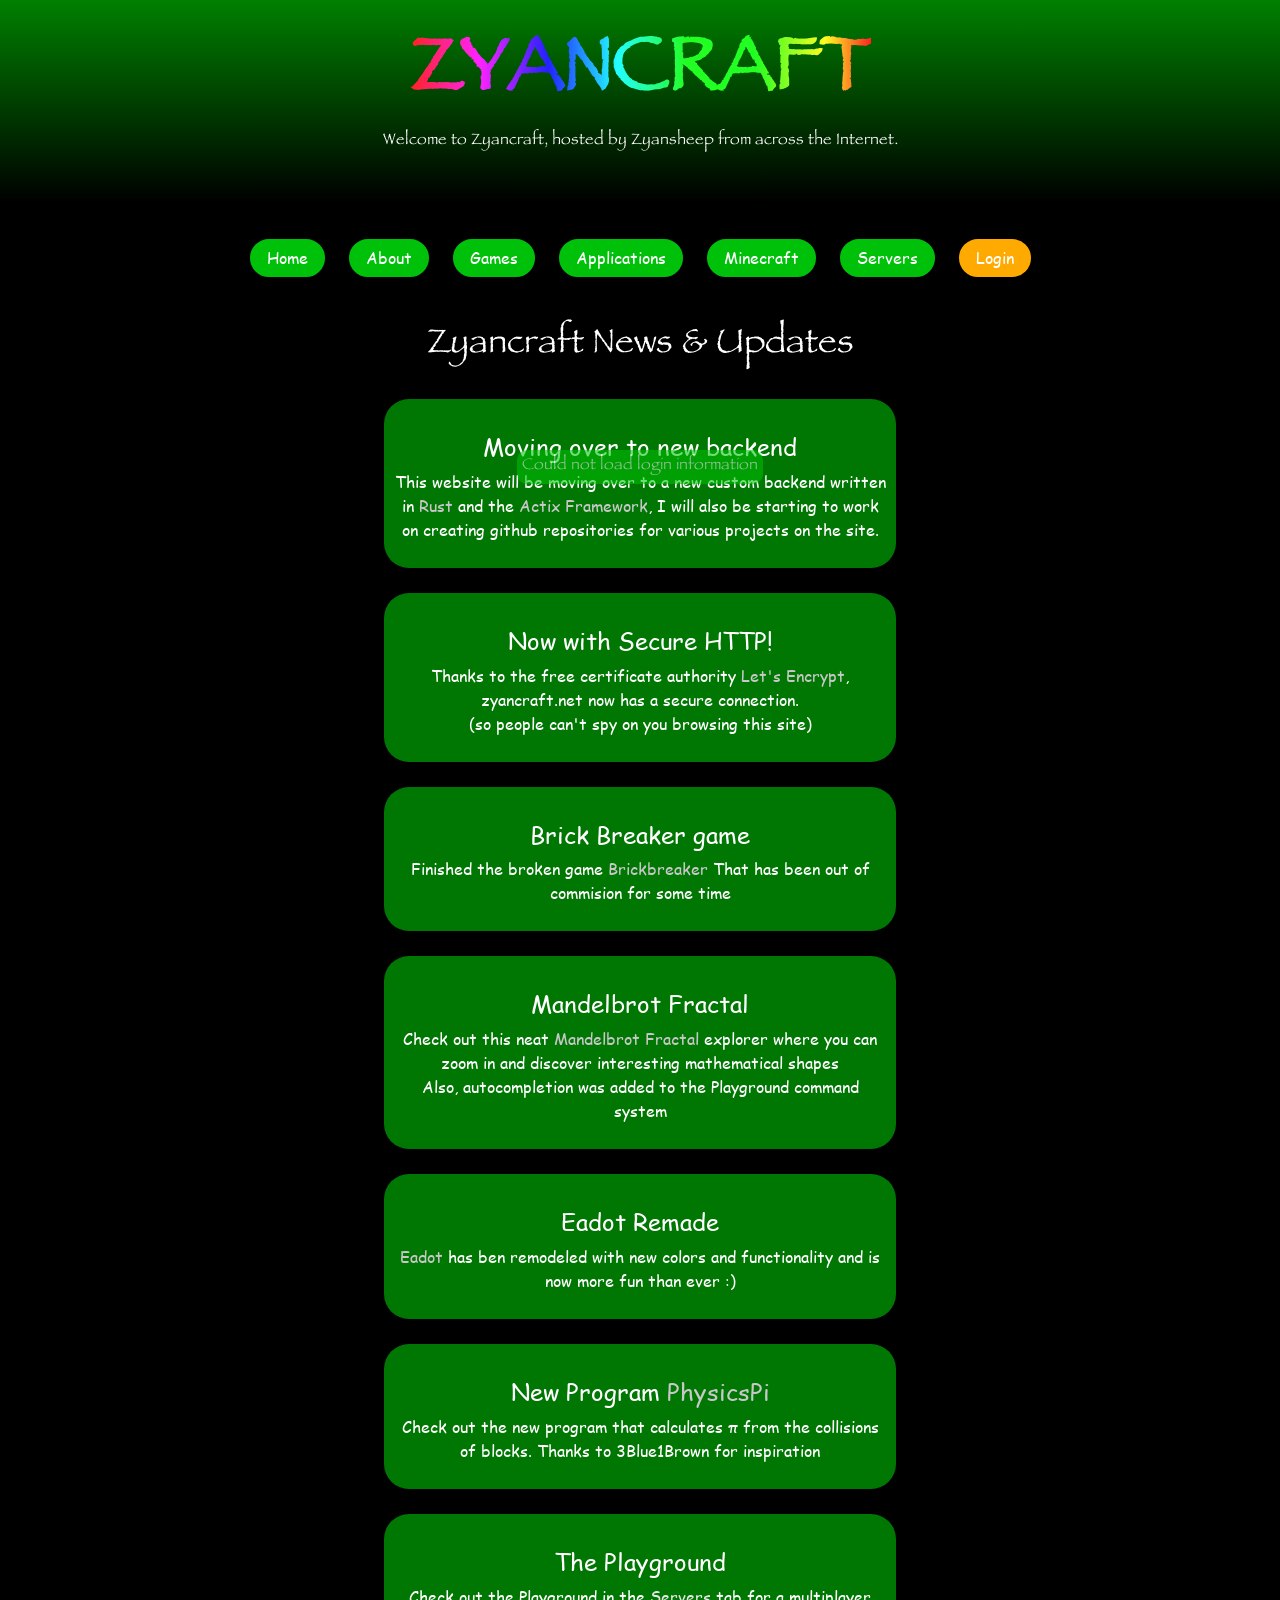
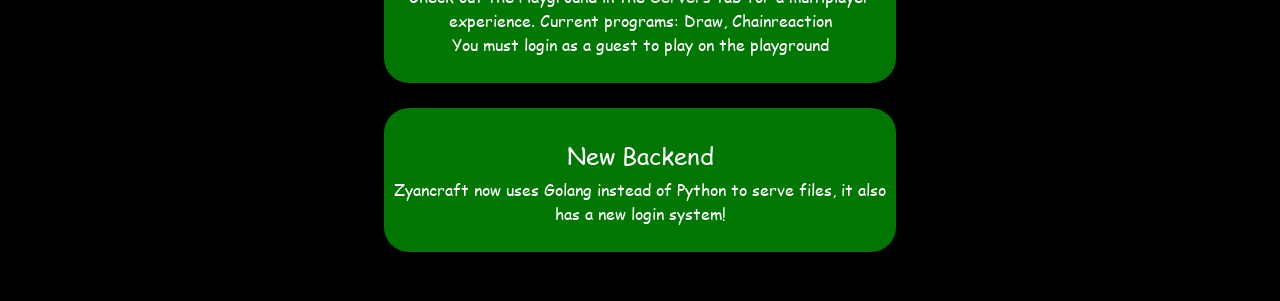
==== index.html @ 0af3b863 "initial commit" ====
<!DOCTYPE html>
<html lang="en">
  <head>
    <link rel="stylesheet" href="/lib/css/bootstrap.min.css">
    <link rel="stylesheet" href="style.css">

    <title>Zyancraft - Place of Code and Games</title>
    <script src="/lib/js/jquery.min.js"></script>
    <script src="/login"></script>
    <script src="index.js"></script>
  </head>
  <body>
    <div class="jumbotron noselect">
      <h1 class="rotatebop" data-text="ZYANCRAFT"><strong><span class="rainbow">ZYANCRAFT</span></strong></h1>
      <p>Welcome to Zyancraft, hosted by Zyansheep from across the Internet.</p>
    </div>
    <ul id="main-selection" class="noselect">
      <li><a onclick="changepage('news')" class="button" href="#">Home</a></li>
      <li><a onclick="changepage('about')" class="button" href="#">About</a></li>
      <li><a onclick="changepage('processing')" class="button" href="#">Games</a></li>
      <li><a onclick="changepage('applications')" class="button" href="#">Applications</a></li>
      <li><a onclick="changepage('minecraft')" class="button" href="#">Minecraft</a></li>
      <li><a onclick="changepage('servers')" class="button" href="#">Servers</a></li>
      <li><a onclick="changepage('login')" class="button-unfinished" id="loginButton" href="#">Login</a></li>
    </ul>
    <br><br>
    
    <div style="display:block" id="news" class="page">
      <h2>Zyancraft News & Updates</h2><br>
      <div class="news">
        <br>
        <h4>Moving over to new backend</h4>
        <p>
          This website will be moving over to a new custom backend written in <a href="https://www.rust-lang.org/">Rust</a> and the <a href="https://actix.rs/">Actix Framework</a>, 
          I will also be starting to work on creating github repositories for various projects on the site.
        </p>
      </div>
      <div class="news">
        <br>
        <h4>Now with Secure HTTP!</h4>
        <p>Thanks to the free certificate authority <a href="https://letsencrypt.org/">Let's Encrypt</a>, zyancraft.net now has a secure connection.<br> (so people can't spy on you browsing this site)</p>
      </div>
      <div class="news">
        <br>
        <h4>Brick Breaker game</h4>
        <p>Finished the broken game <a href="/proj/processing/brickbreaker">Brickbreaker</a> That has been out of commision for some time</p>
      </div>
      <div class="news">
        <br>
        <h4>Mandelbrot Fractal</h4>
        <p>Check out this neat <a href="/proj/processing/Mandelbrot">Mandelbrot Fractal</a> explorer where you can zoom in and discover interesting mathematical shapes
          <br>Also, autocompletion was added to the Playground command system</p>
        </div>
      <div class="news">
        <br>
        <h4>Eadot Remade</h4>
        <p><a href="/proj/processing/eadot">Eadot</a> has ben remodeled with new colors and functionality and is now more fun than ever :)</p>
      </div>
      <div class="news">
        <br>
        <h4>New Program <a href="/proj/processing/PhysicsPi">PhysicsPi</a></h4>
        <p>Check out the new program that calculates π from the collisions of blocks. Thanks to 3Blue1Brown for inspiration</p>
      </div>
      <div class="news">
        <br>
        <h4>The Playground</h4>
        <p>Check out the Playground in the <a href="#servers" style="color:rgb(230,230,230)">Servers</a> tab for a multiplayer experience. Current programs: Draw, Chainreaction
        <br>You must login as a guest to play on the playground</p>
      </div>
      <div class="news">
        <br>
        <h4>New Backend</h4>
        <p>Zyancraft now uses Golang instead of Python to serve files, it also has a new login system!</p>
      </div>
    </div>
    <div id="about" class="page">
      <h2>About Zyancraft</h2><br>
      <p>Meet the amazing creators of this site!</p>
      <div class="news" style="background: linear-gradient(to bottom, #5200c6, #0900c6);">
        <br>
        <h4 class="glitch" data-text="Zyansheep" onclick="if(UserIsLogged){window.location.href='/proj/play';}">Zyansheep</h4>
        <p>The creator of the site, this guy is awesome!</p>
      </div>
      <div class="news" style="background: linear-gradient(to bottom, #0900c6, #5200c6);">
        <br>
        <h4 onclick="window.location.href='/proj/pool'">cphos</h4>
        <p>Also awesome, this guy designed some of the look of the site and contributed to various projects!
          <br>
          <a class="button" href="https://github.com/cphos">Github</a>
        </p>
      </div>
      <div class="news" style="background: linear-gradient(to bottom, #5200c6, #000000);">
        <br>
        <h4>Zyker Sheep</h4>
        <p>No one knows who this <a onclick="location.href = '/proj/pool/Zykers%20Forgotten/'">guy</a> is...</p>
      </div>
    </div>
    <div id="processing" class="page">
      <h2>Stuff programmed in processing</h2>
      <a class="button" href="/proj/processing/brickbreaker">Brickbreaker</a><br>
      <a class="button" href="/proj/processing/Mandelbrot">Mandelbrot</a><br>
      <a class="button" href="/proj/processing/eadot">Eadot</a><br>
      <a class="button" href="/proj/processing/PhysicsPi">PhysicsPi</a><br>
      <a class="button" href="/proj/processing/snake">Snake</a><br>
      <a class="button" href="/proj/processing/paint">Paint</a><br>
      <a class="button" href="/proj/processing/neuralnet">Neural Net</a><br>
      <a class="button-unfinished" href="/proj/processing/3dstuff">3D Simulator</a><br>
    </div>
    <div id="applications" class="page">
      <h2>Applications</h2>
      <a class="button" href="/proj/applications/sauce">Sauce</a><br>
      <a class="button" href="/proj/applications/starz">Starz</a>
    </div>
    <div id="minecraft" class="page">
      <h2>Minecraft Mods & Resources</h2>
      <a class="button" href="/proj/minecraft/zyancraft">Zyancraft</a><br>
      <a class="button" href="/proj/minecraft/zyanmusic">ZyanMusic</a>
    </div>
    <div id="servers" class="page">
      <h2>Current Servers</h2>
      <a class="button" href="/home">Webserver</a><br>
      <a class="button" href="https://git.zyancraft.net">Gitea</a><br>
      <a class="button-unfinished" href="/proj/play" onclick="checkAuthForURL(event, '/proj/play')">Playground</a><br>
      
      <a onclick="changepage('getout')" class="button-disabled" href="#">Minecraft Modded</a><br>
      <a onclick="changepage('getout')" class="button-disabled" href="#">Minecraft 1.12</a><br>
      <a class="button-unfinished" href="/proj/agar">Agar.io</a><br>
    </div>
    <div id="login" class="page">
      <div class="login">
        <form id="loginForm">
          <h2 style="padding:10px">Login</h2>
          <input type="text" name="user" placeholder="Username" id="username" /><br/>
          <input type="password" name="pass" placeholder="Password" id="password" /><br/>
          <a href="#" id="toggleType" onclick='toggleLoginType()'>Login as User</a>
          <input id="submit" type="submit" value="Login" />
        </form>
      </div>
    </div>
    <div id="getout" class="page">
      <h2>This server is either private or requires a membership to join!</h2>
      <p>So you can't.</p>
    </div>
    <div id="userStatus">
      Logged in as: none
    </div>
    <div id="errorPopup"></div>
    <br>
  </body>
</html>
---- style.css ----
@import url("/lib/fonts/fonts.css");
@import url("rainbow.css");
@import url("glitch.css");

.advertising {
  position: fixed;
  bottom: 15px;
  width: 100%;
  font-size: 10px;
}

h1 {
  font-size: 75px;
}

h2 {
  font-size: 35px;
}

html {
  background-color: black;
}
body {
  text-align: center;
  background-color: black;
  color: white;
  font-family: Papyrus;
  font-weight: 100;
  overflow: scroll;
  overscroll-behavior-x: none;
  
  min-height: 100%;
  height: auto !important;
  height: 100%;
}

ul {
    list-style-type: none;
    margin: 0;
    padding: 0;
}

li {
    display: inline;
    padding: 10px;
}

a {
  color: rgb(200,200,200);
  text-decoration: none;
  font-family: Comic Sans MS;
}

.page {
  display: none;
}
br{
  -webkit-touch-callout: none; /* iOS Safari */
    -webkit-user-select: none; /* Safari */
     -khtml-user-select: none; /* Konqueror HTML */
       -moz-user-select: none; /* Firefox */
        -ms-user-select: none; /* Internet Explorer/Edge */
            user-select: none; /* Non-prefixed version, currently
                                  supported by Chrome and Opera */
}
.noselect {
  -webkit-touch-callout: none; /* iOS Safari */
    -webkit-user-select: none; /* Safari */
     -khtml-user-select: none; /* Konqueror HTML */
       -moz-user-select: none; /* Firefox */
        -ms-user-select: none; /* Internet Explorer/Edge */
            user-select: none; /* Non-prefixed version, currently
                                  supported by Chrome and Opera */
}

.jumbotron {
  background: linear-gradient(to bottom, green, transparent);
  padding: 2rem 1rem;
  border-radius: 0 !important;
}

.button {
  display: inline-block;
  color: white;
  background-color: #00c109;
  padding-left: 15px;
  padding-right: 15px;
  padding-top: 5px;
  padding-bottom: 5px;
  margin-top: 5px;
  border-radius: 100px;
  border: 2px solid #00c109;
  transition: background-color 0.25s ease;
  transition: color 0.25s ease;
}

.button-unfinished {
  display: inline-block;
  color: white;
  background-color: #ffaa00;
  padding-left: 15px;
  padding-right: 15px;
  padding-top: 5px;
  padding-bottom: 5px;
  margin-top: 5px;
  border-radius: 100px;
  border: 2px solid #ffaa00;
  transition: background-color 0.25s ease;
  transition: color 0.25s ease;
}

.news {
  font-family: Comic Sans MS;
  padding: 10px;
  background-color: #007703;
  border-radius: 25px;
  width: 40%;
  margin: auto;
  margin-bottom: 25px;
  align-self: center;
}

.button-disabled {
  display: inline-block;
  color: white;
  background-color: #dd0000;
  padding-left: 15px;
  padding-right: 15px;
  padding-top: 5px;
  padding-bottom: 5px;
  margin-top: 5px;
  border-radius: 100px;
  border: 2px solid #dd0000;
  transition: background-color 0.25s ease;
  transition: color 0.25s ease;
}

.button:hover {
  color: #00c109;
  background-color: transparent;
}

.button-unfinished:hover {
  color: #ffaa00;
  background-color: transparent;
}

.button-disabled:hover {
  color: #dd0000;
  background-color: transparent;
}

#userStatus {
  display: none;
  position: fixed;
  bottom: 0px;
  right: 0px;
  background-color: #00c109;
  border-radius: 10px 0 0 0;
  padding: 5px;
}
#errorPopup{
  display: none;
  position: fixed;
  top: 50vh;
  left: 50%;
  transform: translateX(-50%);
  
  background-color: #00c109;
  padding: 5px;
  border-radius: 10px;
}

.login {
  margin: auto;
  align: center;
}
#password, #username {
  border: 1px solid #a1a3a3;
  border-radius: 4px;
  box-shadow: 0 1px #fff;
  box-sizing: border-box;
  color: #696969;
  height: 39px;
  padding-left: 37px;
  transition: box-shadow 0.3s;
  width: 240px;
}
#password{
  visibility: hidden;
  margin-top: 10px;
  margin-bottom: : 10px;
}
#password:focus, #username:focus{
  box-shadow: 0 0 4px 1px rgba(55, 166, 155, 0.3);
  outline: 0;
}

#toggleType {
  color: #7f7f7f;
  font: 12px Comic Sans MS;
  position: relative;
  display: block;
  text-align: center;
  margin: 10px 0px 10px 0px;
}
#toggleType:hover { color: #3b3b3b }

#submit {
  width:240px;
  height:35px;
  display: auto;
  font-family:Arial, "Helvetica", sans-serif;
  font-size:16px;
  font-weight:bold;
  color:#fff;
  text-decoration:none;
  text-align:center;
  text-shadow:1px 1px 0px #37a69b;
  padding-top:6px;
  margin-top: auto;
  position: relative;
  cursor: pointer;
  border: none;  
  background-color: #37a69b;
  background-image: linear-gradient(top,#3db0a6,#3111);
  border-top-left-radius: 5px;
  border-top-right-radius: 5px;
  border-bottom-right-radius: 5px;
  border-bottom-left-radius:5px;
  box-shadow: inset 0px 1px 0px #2ab7ec, 0px 5px 0px 0px #497a78, 0px 10px 5px #999;
}

#submit:active {
  top:3px;
  box-shadow: inset 0px 1px 0px #2ab7ec, 0px 2px 0px 0px #31524d, 0px 5px 3px #999;
}
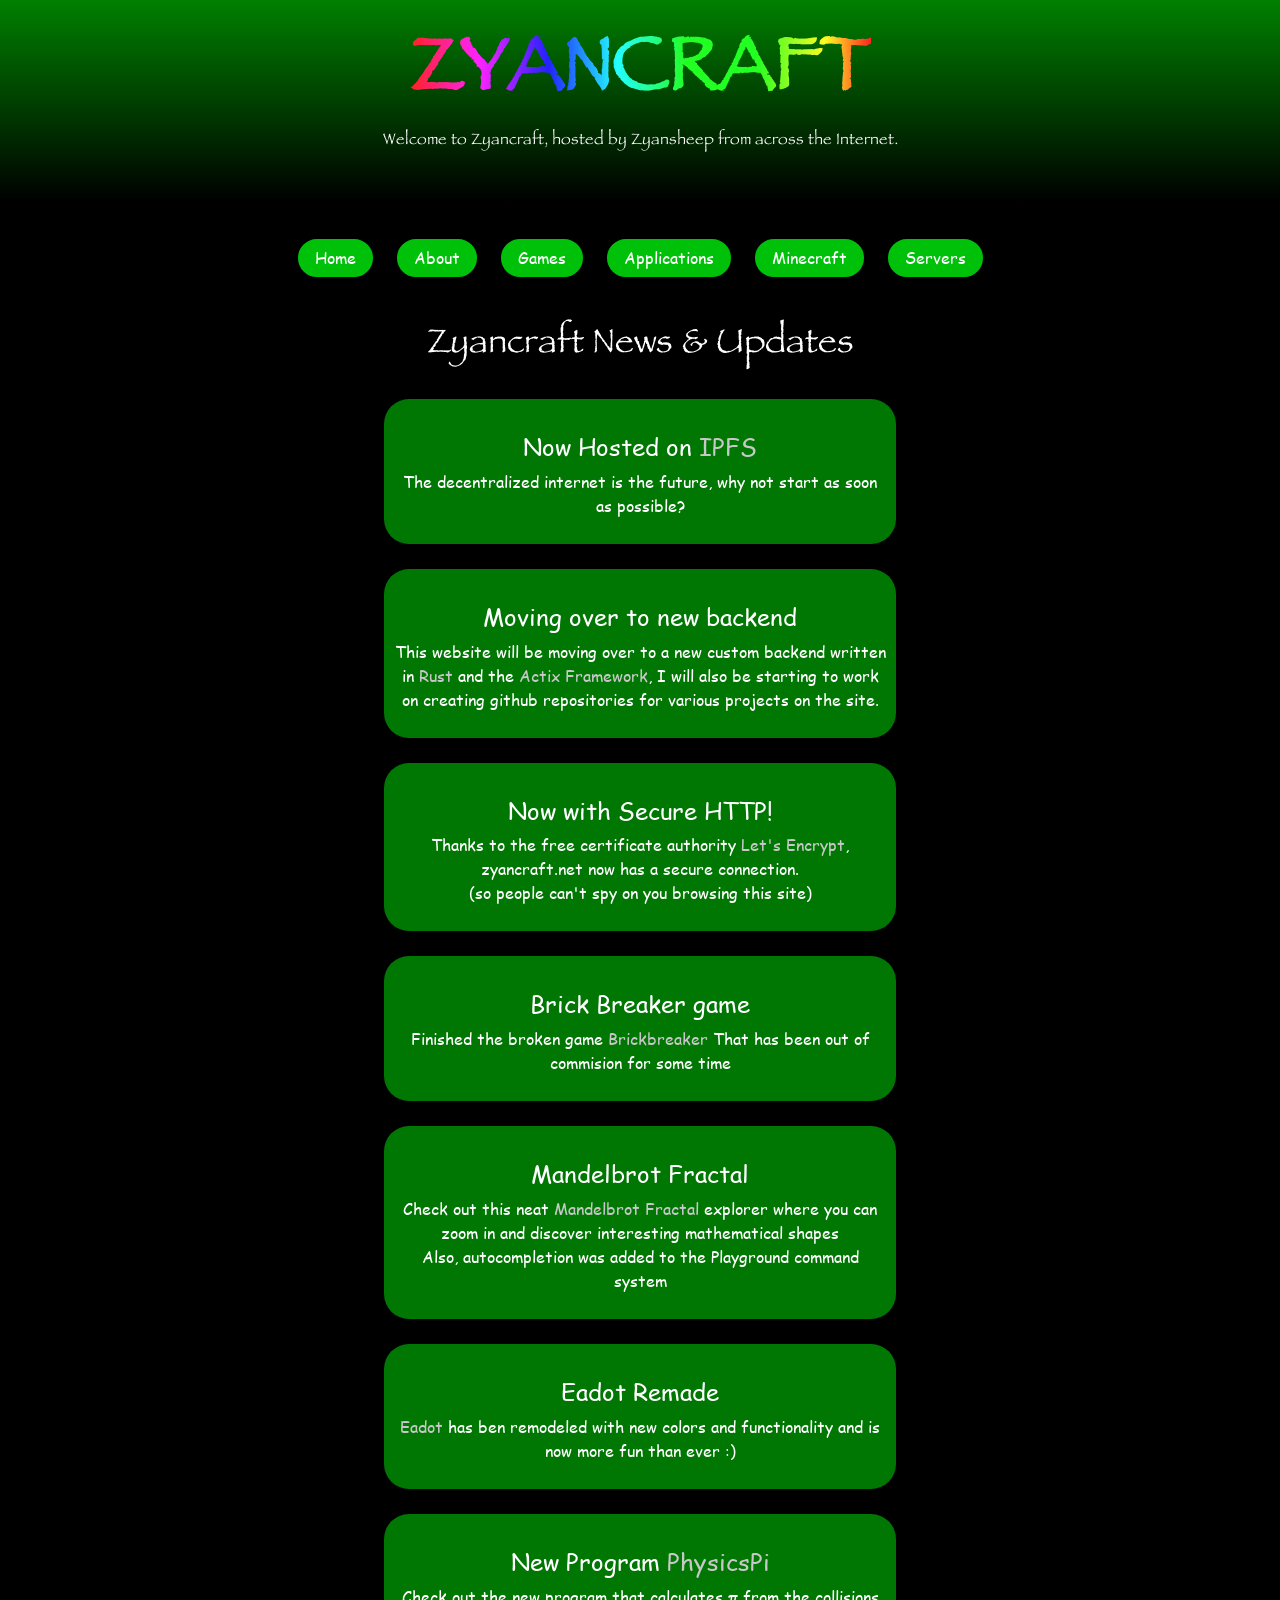
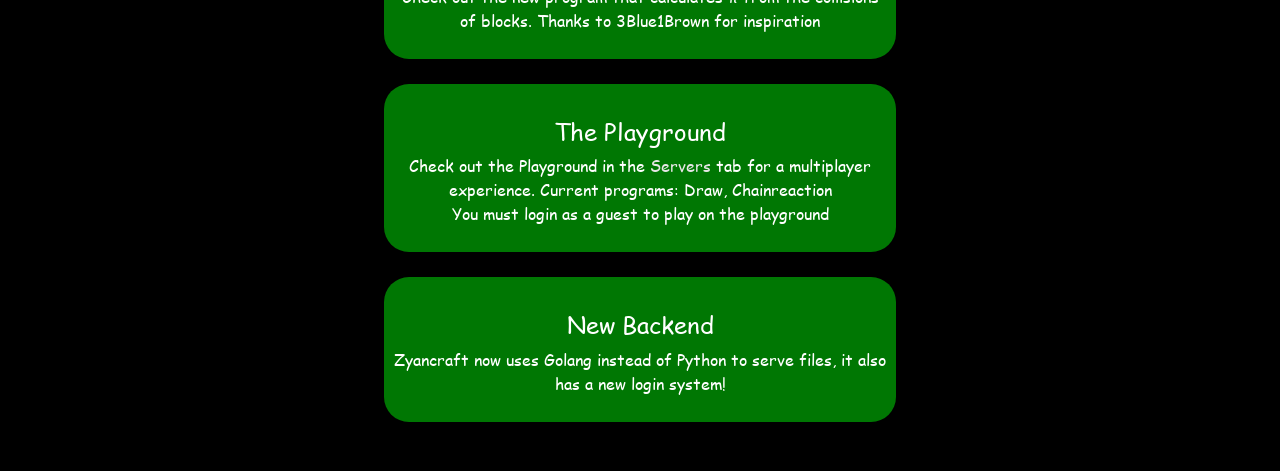
==== commit 5de4eac1: "move everything to root dir" ====
--- a/index.html
+++ b/index.html
@@ -6,7 +6,7 @@
 
     <title>Zyancraft - Place of Code and Games</title>
     <script src="/lib/js/jquery.min.js"></script>
-    <script src="/login"></script>
+    <!-- <script src="/login"></script> -->
     <script src="index.js"></script>
   </head>
   <body>
@@ -17,16 +17,23 @@
     <ul id="main-selection" class="noselect">
       <li><a onclick="changepage('news')" class="button" href="#">Home</a></li>
       <li><a onclick="changepage('about')" class="button" href="#">About</a></li>
-      <li><a onclick="changepage('processing')" class="button" href="#">Games</a></li>
+      <li><a onclick="changepage('games')" class="button" href="#">Games</a></li>
       <li><a onclick="changepage('applications')" class="button" href="#">Applications</a></li>
       <li><a onclick="changepage('minecraft')" class="button" href="#">Minecraft</a></li>
       <li><a onclick="changepage('servers')" class="button" href="#">Servers</a></li>
-      <li><a onclick="changepage('login')" class="button-unfinished" id="loginButton" href="#">Login</a></li>
+      <!-- <li><a onclick="changepage('login')" class="button-unfinished" id="loginButton" href="#">Login</a></li> -->
     </ul>
     <br><br>
     
     <div style="display:block" id="news" class="page">
       <h2>Zyancraft News & Updates</h2><br>
+      <div class="news">
+        <br>
+        <h4>Now Hosted on <a href="https://ipfs.io/">IPFS</a></h4>
+        <p>
+          The decentralized internet is the future, why not start as soon as possible?
+        </p>
+      </div>
       <div class="news">
         <br>
         <h4>Moving over to new backend</h4>
@@ -95,8 +102,11 @@
         <p>No one knows who this <a onclick="location.href = '/proj/pool/Zykers%20Forgotten/'">guy</a> is...</p>
       </div>
     </div>
-    <div id="processing" class="page">
-      <h2>Stuff programmed in processing</h2>
+    <div id="games" class="page">
+      <h2>Godot</h2>
+      <a class="button" href="/proj/godot/temple-of-zod">Temple of Zod</a><br>
+      <a class="button-unfinished" href="/proj/godot/slime">Slime Game</a><br>
+      <h2>Processing.js</h2>
       <a class="button" href="/proj/processing/brickbreaker">Brickbreaker</a><br>
       <a class="button" href="/proj/processing/Mandelbrot">Mandelbrot</a><br>
       <a class="button" href="/proj/processing/eadot">Eadot</a><br>
@@ -126,7 +136,7 @@
       <a onclick="changepage('getout')" class="button-disabled" href="#">Minecraft 1.12</a><br>
       <a class="button-unfinished" href="/proj/agar">Agar.io</a><br>
     </div>
-    <div id="login" class="page">
+   <!--  <div id="login" class="page">
       <div class="login">
         <form id="loginForm">
           <h2 style="padding:10px">Login</h2>
@@ -136,7 +146,7 @@
           <input id="submit" type="submit" value="Login" />
         </form>
       </div>
-    </div>
+    </div> -->
     <div id="getout" class="page">
       <h2>This server is either private or requires a membership to join!</h2>
       <p>So you can't.</p>
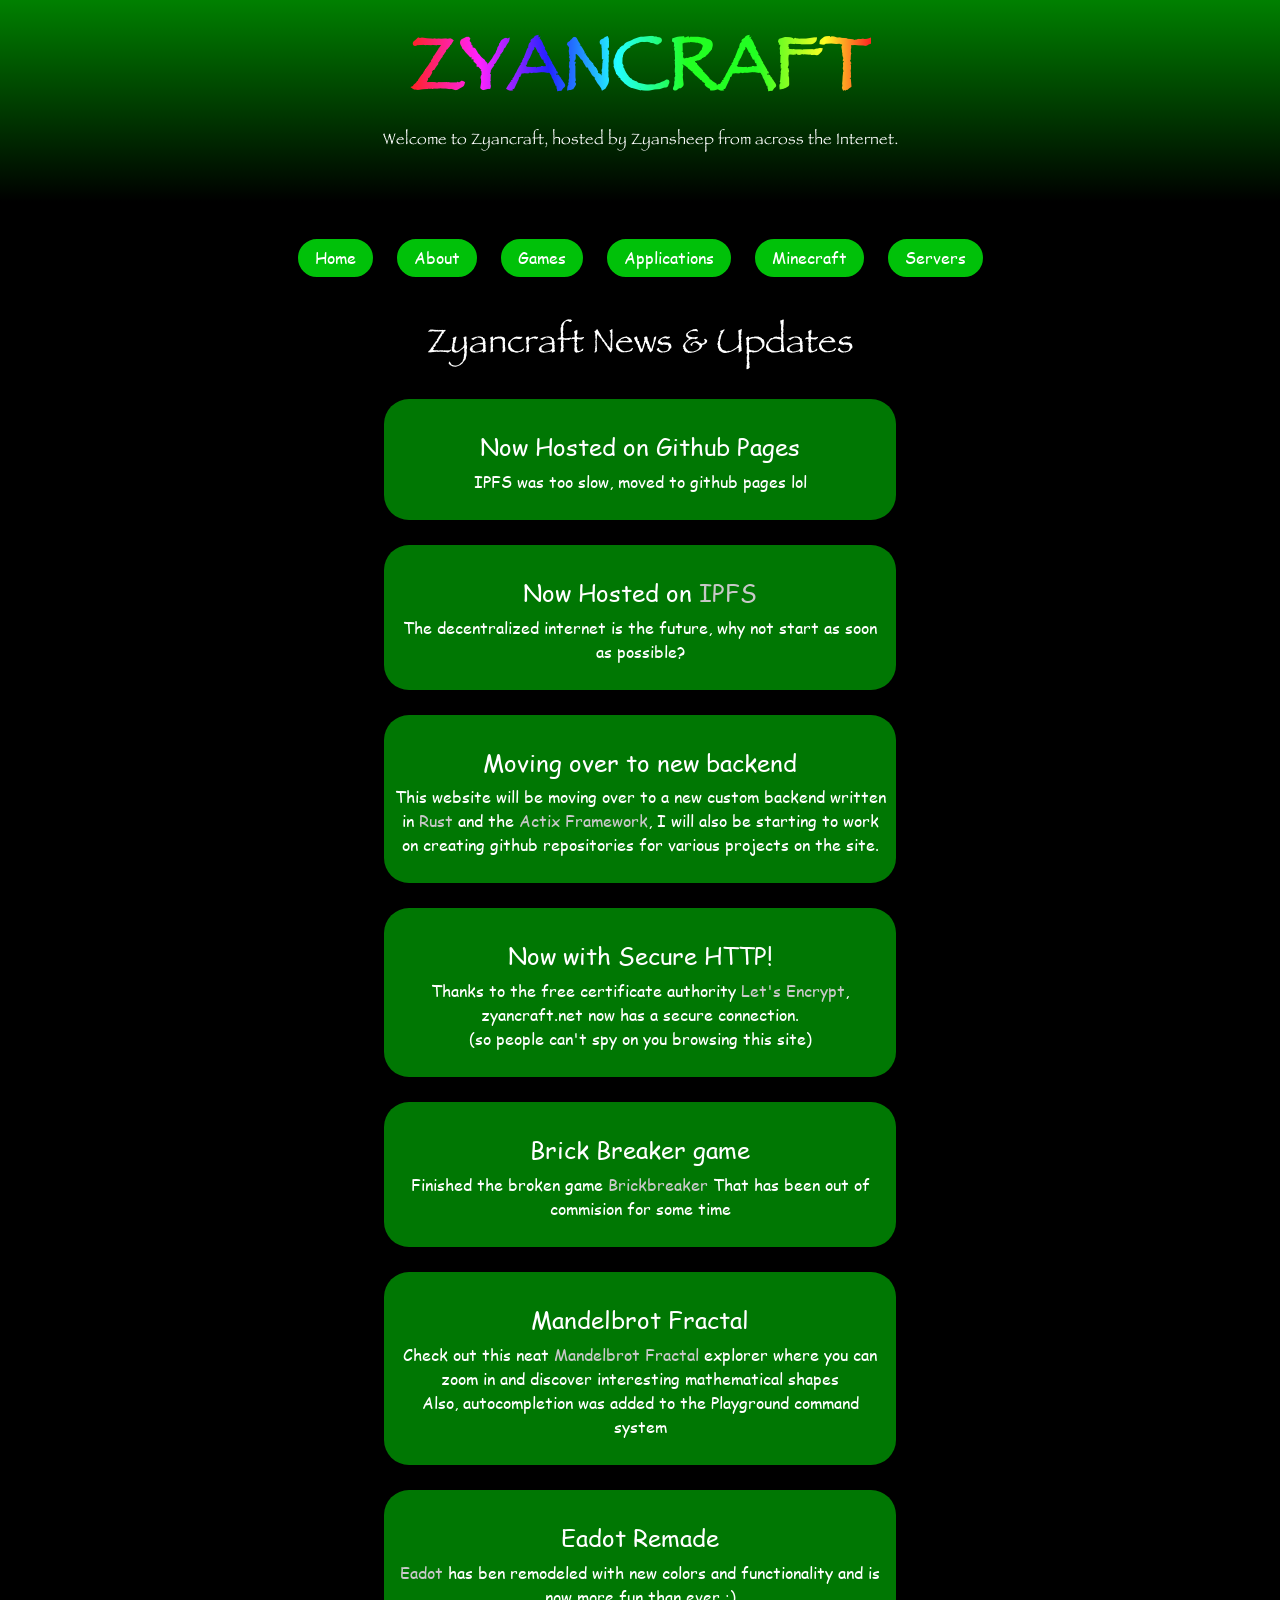
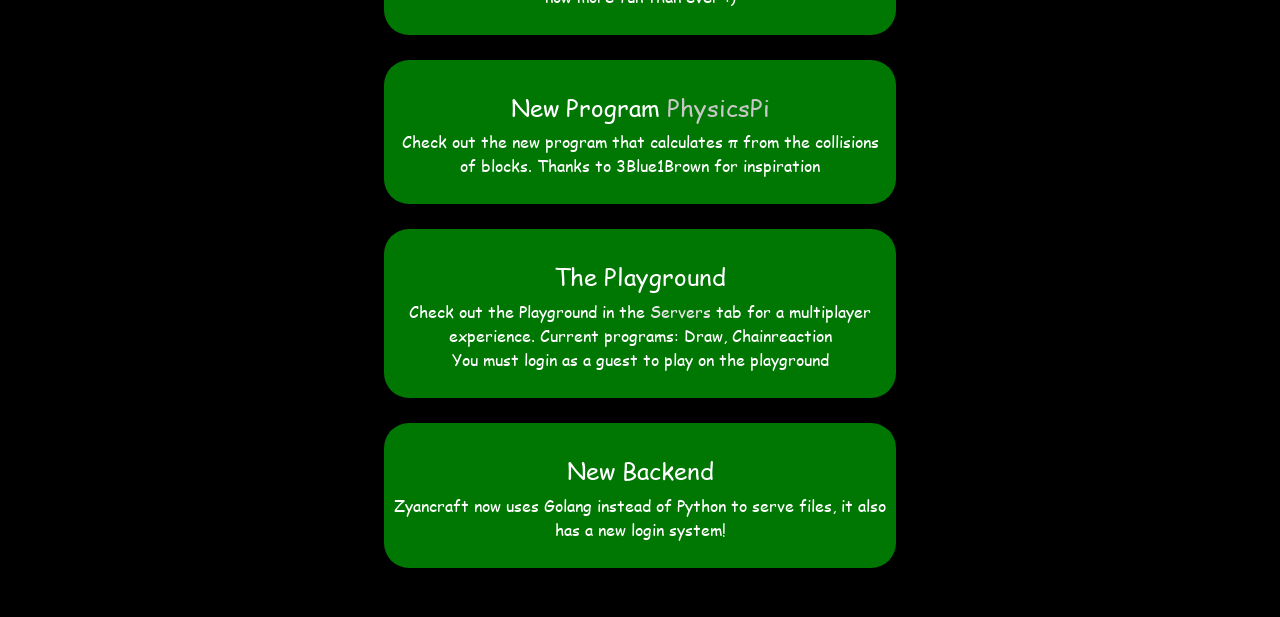
==== commit 3ebd2b57: "update news" ====
--- a/index.html
+++ b/index.html
@@ -29,6 +29,13 @@
       <h2>Zyancraft News & Updates</h2><br>
       <div class="news">
         <br>
+        <h4>Now Hosted on Github Pages</h4>
+        <p>
+          IPFS was too slow, moved to github pages lol
+        </p>
+        </div>
+        <div class="news">
+          <br>
         <h4>Now Hosted on <a href="https://ipfs.io/">IPFS</a></h4>
         <p>
           The decentralized internet is the future, why not start as soon as possible?
